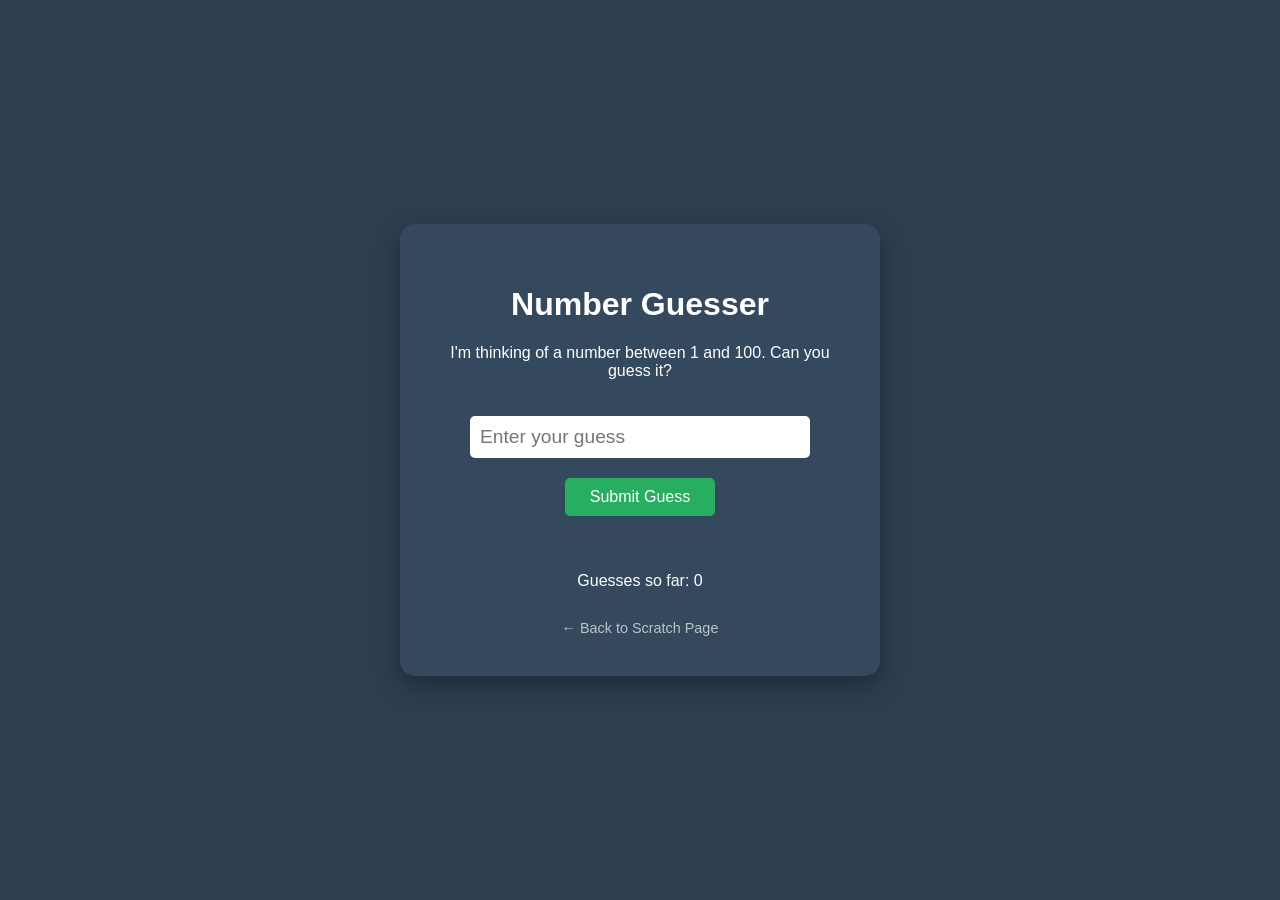
==== app.html @ 5795a9c8 "Add basic HTML structure for Number Guesser game" ====
<!DOCTYPE html>
<html lang="en">
<head>
    <meta charset="UTF-8">
    <title>AI Number Guesser</title>
    <style>
        /* CSS styling included in the same page per requirements */
        body {
            background-color: #2c3e50;
            color: white;
            font-family: 'Segoe UI', sans-serif;
            display: flex;
            justify-content: center;
            align-items: center;
            height: 100vh;
            margin: 0;
        }
        .game-container {
            background: #34495e;
            padding: 40px;
            border-radius: 15px;
            box-shadow: 0 10px 25px rgba(0,0,0,0.3);
            text-align: center;
            max-width: 400px;
        }
        input {
            padding: 10px;
            font-size: 1.2rem;
            width: 80%;
            border-radius: 5px;
            border: none;
            margin: 20px 0;
        }
        button {
            padding: 10px 25px;
            font-size: 1rem;
            background-color: #27ae60;
            color: white;
            border: none;
            border-radius: 5px;
            cursor: pointer;
            transition: background 0.3s;
        }
        button:hover { background-color: #2ecc71; }
        #message { margin-top: 20px; font-weight: bold; min-height: 1.2em; }
        .back-link { margin-top: 30px; display: block; color: #bdc3c7; text-decoration: none; font-size: 0.9rem; }
    </style>
</head>
<body>

<div class="game-container">
    <h1>Number Guesser</h1>
    <p>I'm thinking of a number between 1 and 100. Can you guess it?</p>
    
    <input type="number" id="userGuess" placeholder="Enter your guess">
    <br>
    <button onclick="checkGuess()">Submit Guess</button>
    
    <p id="message"></p>
    <p>Guesses so far: <span id="attempts">0</span></p>

    <a href="scratch.html" class="back-link">← Back to Scratch Page</a>
</div>

<script>
    // Game logic (JavaScript)
    const secretNumber = Math.floor(Math.random() * 100) + 1;
    let attempts = 0;

    function checkGuess() {
        const guess = document.getElementById('userGuess').value;
        const message = document.getElementById('message');
        const attemptsDisplay = document.getElementById('attempts');
        
        if (!guess) return;

        attempts++;
        attemptsDisplay.innerHTML = attempts;

        if (guess == secretNumber) {
            message.innerHTML = "🎉 Correct! You got it in " + attempts + " tries!";
            message.style.color = "#2ecc71";
            document.querySelector('button').disabled = true;
        } else if (guess < secretNumber) {
            message.innerHTML = "Too low! Try a higher number.";
            message.style.color = "#e67e22";
        } else {
            message.innerHTML = "Too high! Try a lower number.";
            message.style.color = "#e74c3c";
        }
        document.getElementById('userGuess').value = '';
    }
</script>

</body>
</html>
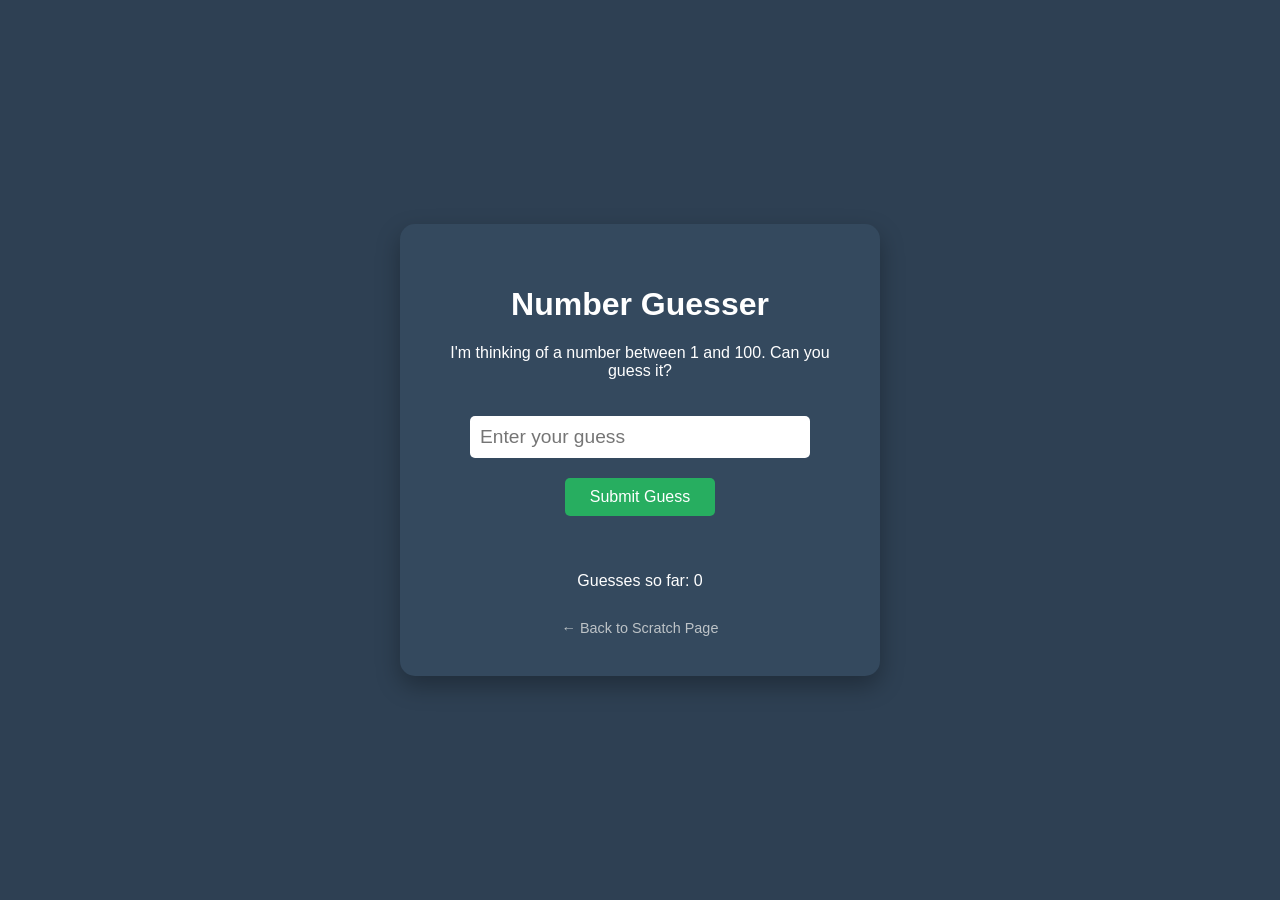
==== commit aa2450ac: "Change background color to a darker shade" ====
--- a/app.html
+++ b/app.html
@@ -6,7 +6,7 @@
     <style>
         /* CSS styling included in the same page per requirements */
         body {
-            background-color: #2c3e50;
+            background-color: #2e4053;
             color: white;
             font-family: 'Segoe UI', sans-serif;
             display: flex;
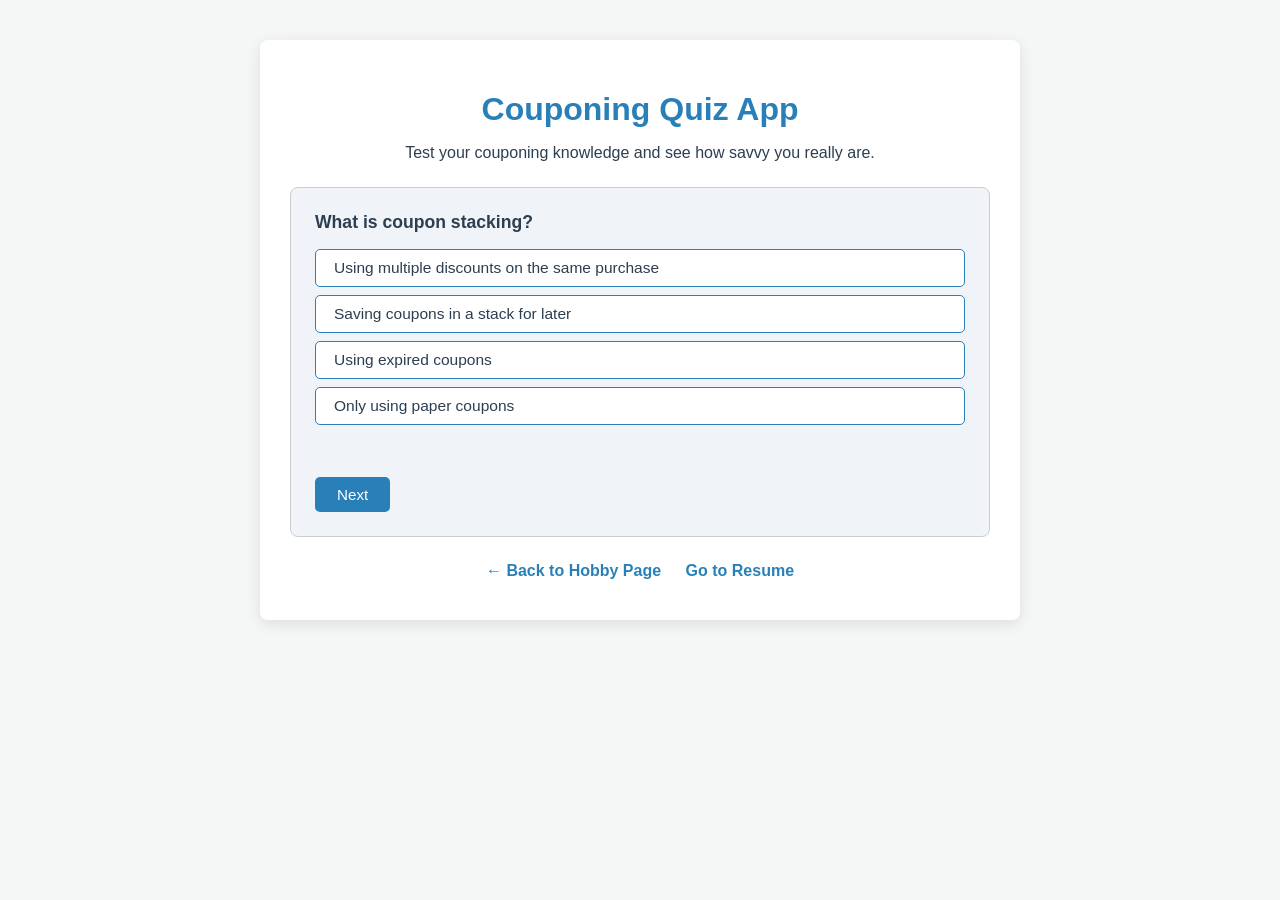
==== commit 23250f70: "." ====
--- a/app.html
+++ b/app.html
@@ -1,96 +1,251 @@
 <!DOCTYPE html>
 <html lang="en">
 <head>
-    <meta charset="UTF-8">
-    <title>AI Number Guesser</title>
-    <style>
-        /* CSS styling included in the same page per requirements */
-        body {
-            background-color: #2e4053;
-            color: white;
-            font-family: 'Segoe UI', sans-serif;
-            display: flex;
-            justify-content: center;
-            align-items: center;
-            height: 100vh;
-            margin: 0;
-        }
-        .game-container {
-            background: #34495e;
-            padding: 40px;
-            border-radius: 15px;
-            box-shadow: 0 10px 25px rgba(0,0,0,0.3);
-            text-align: center;
-            max-width: 400px;
-        }
-        input {
-            padding: 10px;
-            font-size: 1.2rem;
-            width: 80%;
-            border-radius: 5px;
-            border: none;
-            margin: 20px 0;
-        }
-        button {
-            padding: 10px 25px;
-            font-size: 1rem;
-            background-color: #27ae60;
-            color: white;
-            border: none;
-            border-radius: 5px;
-            cursor: pointer;
-            transition: background 0.3s;
-        }
-        button:hover { background-color: #2ecc71; }
-        #message { margin-top: 20px; font-weight: bold; min-height: 1.2em; }
-        .back-link { margin-top: 30px; display: block; color: #bdc3c7; text-decoration: none; font-size: 0.9rem; }
-    </style>
+  <meta charset="UTF-8" />
+  <meta name="viewport" content="width=device-width, initial-scale=1.0" />
+  <title>Couponing Quiz App</title>
+  <style>
+    body {
+      background-color: #f4f7f6;
+      font-family: 'Segoe UI', Tahoma, Geneva, Verdana, sans-serif;
+      color: #2c3e50;
+      margin: 0;
+      padding: 40px 10px;
+    }
+
+    .app-container {
+      max-width: 700px;
+      margin: 0 auto;
+      background: #ffffff;
+      padding: 30px 30px 40px;
+      border-radius: 8px;
+      box-shadow: 0 4px 15px rgba(0,0,0,0.1);
+    }
+
+    h1 {
+      text-align: center;
+      color: #2980b9;
+      margin-bottom: 10px;
+    }
+
+    p.subtitle {
+      text-align: center;
+      margin-bottom: 25px;
+    }
+
+    #quiz-box {
+      background:#f0f4f8;
+      border:1px solid #ccc;
+      border-radius:8px;
+      padding:24px;
+      margin-top:16px;
+    }
+
+    #q-text {
+      font-size:1.1rem;
+      font-weight:bold;
+      margin-bottom:16px;
+    }
+
+    #options {
+      display:flex;
+      flex-direction:column;
+      gap:8px;
+      margin-bottom:14px;
+    }
+
+    .opt-btn {
+      background:#fff;
+      border:1px solid #2980b9;
+      color:#2c3e50;
+      padding:9px 18px;
+      text-align:left;
+      border-radius:5px;
+      cursor:pointer;
+      font-size:0.97rem;
+      transition:background 0.15s;
+    }
+
+    .opt-btn:hover:not(:disabled) {
+      background:#d6eaf8;
+    }
+
+    .opt-btn:disabled {
+      opacity:0.65;
+      cursor:default;
+    }
+
+    #feedback {
+      font-size:1rem;
+      font-weight:bold;
+      min-height:22px;
+    }
+
+    #quiz-controls {
+      display:flex;
+      align-items:center;
+      gap:18px;
+      margin-top:16px;
+    }
+
+    #quiz-controls button {
+      background:#2980b9;
+      color:#fff;
+      border:none;
+      padding:9px 22px;
+      border-radius:5px;
+      cursor:pointer;
+      font-size:0.95rem;
+    }
+
+    #quiz-controls button:hover {
+      background:#1a6fa0;
+    }
+
+    #score-display {
+      color:#2980b9;
+      font-weight:bold;
+    }
+
+    .nav-links {
+      margin-top: 25px;
+      text-align: center;
+    }
+
+    .nav-links a {
+      color:#2980b9;
+      text-decoration:none;
+      font-weight:bold;
+      margin: 0 10px;
+    }
+
+    .nav-links a:hover {
+      text-decoration:underline;
+    }
+  </style>
 </head>
 <body>
-
-<div class="game-container">
-    <h1>Number Guesser</h1>
-    <p>I'm thinking of a number between 1 and 100. Can you guess it?</p>
-    
-    <input type="number" id="userGuess" placeholder="Enter your guess">
-    <br>
-    <button onclick="checkGuess()">Submit Guess</button>
-    
-    <p id="message"></p>
-    <p>Guesses so far: <span id="attempts">0</span></p>
-
-    <a href="scratch.html" class="back-link">← Back to Scratch Page</a>
-</div>
-
-<script>
-    // Game logic (JavaScript)
-    const secretNumber = Math.floor(Math.random() * 100) + 1;
-    let attempts = 0;
-
-    function checkGuess() {
-        const guess = document.getElementById('userGuess').value;
-        const message = document.getElementById('message');
-        const attemptsDisplay = document.getElementById('attempts');
-        
-        if (!guess) return;
-
-        attempts++;
-        attemptsDisplay.innerHTML = attempts;
-
-        if (guess == secretNumber) {
-            message.innerHTML = "🎉 Correct! You got it in " + attempts + " tries!";
-            message.style.color = "#2ecc71";
-            document.querySelector('button').disabled = true;
-        } else if (guess < secretNumber) {
-            message.innerHTML = "Too low! Try a higher number.";
-            message.style.color = "#e67e22";
-        } else {
-            message.innerHTML = "Too high! Try a lower number.";
-            message.style.color = "#e74c3c";
-        }
-        document.getElementById('userGuess').value = '';
-    }
-</script>
-
+  <div class="app-container">
+    <h1>Couponing Quiz App</h1>
+    <p class="subtitle">Test your couponing knowledge and see how savvy you really are.</p>
+
+    <div id="quiz-box">
+      <div id="q-text">Loading question...</div>
+      <div id="options"></div>
+      <div id="feedback"></div>
+
+      <div id="quiz-controls">
+        <button id="next-btn">Next</button>
+        <span id="score-display"></span>
+      </div>
+    </div>
+
+    <div class="nav-links">
+      <a href="scratch.html">← Back to Hobby Page</a>
+      <a href="index.html">Go to Resume</a>
+    </div>
+  </div>
+
+  <script>
+    const quizData = [
+      {
+        q: "What is coupon stacking?",
+        options: [
+          "Using multiple discounts on the same purchase",
+          "Saving coupons in a stack for later",
+          "Using expired coupons",
+          "Only using paper coupons"
+        ],
+        answer: 0
+      },
+      {
+        q: "Which of these helps you save the MOST?",
+        options: [
+          "Buying only name brands at full price",
+          "Combining store sales, coupons, and cashback",
+          "Shopping without a list",
+          "Ignoring weekly ads"
+        ],
+        answer: 1
+      },
+      {
+        q: "What’s a smart way to start couponing?",
+        options: [
+          "Trying to coupon at five stores at once",
+          "Starting with one store and a few key items",
+          "Only clipping random coupons",
+          "Buying things just because you have a coupon"
+        ],
+        answer: 1
+      },
+      {
+        q: "When is the best time to stock up?",
+        options: [
+          "When items are full price",
+          "During a sale with coupons and/or cashback",
+          "Whenever you feel like it",
+          "Only on weekends"
+        ],
+        answer: 1
+      }
+    ];
+
+    let index = 0;
+    let score = 0;
+
+    const qText = document.getElementById("q-text");
+    const optionsDiv = document.getElementById("options");
+    const feedback = document.getElementById("feedback");
+    const nextBtn = document.getElementById("next-btn");
+    const scoreDisplay = document.getElementById("score-display");
+
+    function loadQuestion() {
+      const current = quizData[index];
+      qText.textContent = current.q;
+      optionsDiv.innerHTML = "";
+      feedback.textContent = "";
+
+      current.options.forEach((opt, i) => {
+        const btn = document.createElement("button");
+        btn.className = "opt-btn";
+        btn.textContent = opt;
+        btn.onclick = () => checkAnswer(i);
+        optionsDiv.appendChild(btn);
+      });
+    }
+
+    function checkAnswer(selected) {
+      const correct = quizData[index].answer;
+      const buttons = document.querySelectorAll(".opt-btn");
+
+      buttons.forEach(b => b.disabled = true);
+
+      if (selected === correct) {
+        feedback.textContent = "Correct!";
+        feedback.style.color = "green";
+        score++;
+      } else {
+        feedback.textContent = "Not quite. Keep going!";
+        feedback.style.color = "red";
+      }
+
+      scoreDisplay.textContent = `Score: ${score}/${quizData.length}`;
+    }
+
+    nextBtn.onclick = () => {
+      index++;
+      if (index < quizData.length) {
+        loadQuestion();
+      } else {
+        qText.textContent = "Quiz complete!";
+        optionsDiv.innerHTML = "";
+        feedback.textContent = `Final score: ${score}/${quizData.length}`;
+        feedback.style.color = "#2980b9";
+        nextBtn.disabled = true;
+      }
+    };
+
+    loadQuestion();
+  </script>
 </body>
 </html>
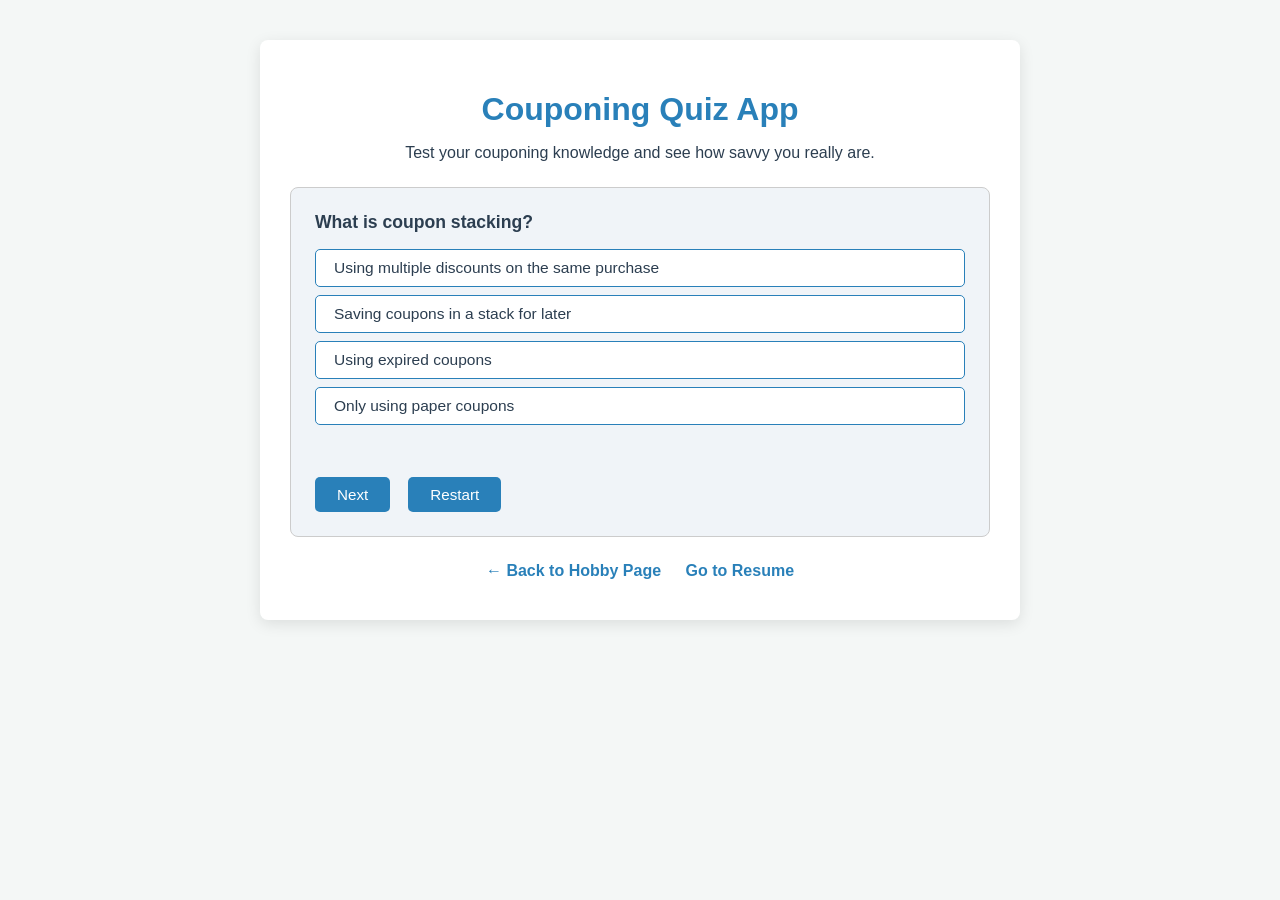
==== commit d875b22f: "." ====
--- a/app.html
+++ b/app.html
@@ -136,6 +136,7 @@
 
       <div id="quiz-controls">
         <button id="next-btn">Next</button>
+        <button id="restart-btn">Restart</button>
         <span id="score-display"></span>
       </div>
     </div>
@@ -146,106 +147,118 @@
     </div>
   </div>
 
-  <script>
-    const quizData = [
-      {
-        q: "What is coupon stacking?",
-        options: [
-          "Using multiple discounts on the same purchase",
-          "Saving coupons in a stack for later",
-          "Using expired coupons",
-          "Only using paper coupons"
-        ],
-        answer: 0
-      },
-      {
-        q: "Which of these helps you save the MOST?",
-        options: [
-          "Buying only name brands at full price",
-          "Combining store sales, coupons, and cashback",
-          "Shopping without a list",
-          "Ignoring weekly ads"
-        ],
-        answer: 1
-      },
-      {
-        q: "What’s a smart way to start couponing?",
-        options: [
-          "Trying to coupon at five stores at once",
-          "Starting with one store and a few key items",
-          "Only clipping random coupons",
-          "Buying things just because you have a coupon"
-        ],
-        answer: 1
-      },
-      {
-        q: "When is the best time to stock up?",
-        options: [
-          "When items are full price",
-          "During a sale with coupons and/or cashback",
-          "Whenever you feel like it",
-          "Only on weekends"
-        ],
-        answer: 1
-      }
-    ];
-
-    let index = 0;
-    let score = 0;
-
-    const qText = document.getElementById("q-text");
-    const optionsDiv = document.getElementById("options");
-    const feedback = document.getElementById("feedback");
-    const nextBtn = document.getElementById("next-btn");
-    const scoreDisplay = document.getElementById("score-display");
-
-    function loadQuestion() {
-      const current = quizData[index];
-      qText.textContent = current.q;
+<script>
+  const quizData = [
+    {
+      q: "What is coupon stacking?",
+      options: [
+        "Using multiple discounts on the same purchase",
+        "Saving coupons in a stack for later",
+        "Using expired coupons",
+        "Only using paper coupons"
+      ],
+      answer: 0
+    },
+    {
+      q: "Which of these helps you save the MOST?",
+      options: [
+        "Buying only name brands at full price",
+        "Combining store sales, coupons, and cashback",
+        "Shopping without a list",
+        "Ignoring weekly ads"
+      ],
+      answer: 1
+    },
+    {
+      q: "What’s a smart way to start couponing?",
+      options: [
+        "Trying to coupon at five stores at once",
+        "Starting with one store and a few key items",
+        "Only clipping random coupons",
+        "Buying things just because you have a coupon"
+      ],
+      answer: 1
+    },
+    {
+      q: "When is the best time to stock up?",
+      options: [
+        "When items are full price",
+        "During a sale with coupons and/or cashback",
+        "Whenever you feel like it",
+        "Only on weekends"
+      ],
+      answer: 1
+    }
+  ];
+
+  let index = 0;
+  let score = 0;
+
+  const qText = document.getElementById("q-text");
+  const optionsDiv = document.getElementById("options");
+  const feedback = document.getElementById("feedback");
+  const nextBtn = document.getElementById("next-btn");
+  const scoreDisplay = document.getElementById("score-display");
+  const restartBtn = document.getElementById("restart-btn"); // ⭐ NEW
+
+  function loadQuestion() {
+    const current = quizData[index];
+    qText.textContent = current.q;
+    optionsDiv.innerHTML = "";
+    feedback.textContent = "";
+
+    current.options.forEach((opt, i) => {
+      const btn = document.createElement("button");
+      btn.className = "opt-btn";
+      btn.textContent = opt;
+      btn.onclick = () => checkAnswer(i);
+      optionsDiv.appendChild(btn);
+    });
+  }
+
+  function checkAnswer(selected) {
+    const correct = quizData[index].answer;
+    const buttons = document.querySelectorAll(".opt-btn");
+
+    buttons.forEach(b => b.disabled = true);
+
+    if (selected === correct) {
+      feedback.textContent = "Correct!";
+      feedback.style.color = "green";
+      score++;
+    } else {
+      feedback.textContent = "Not quite. Keep going!";
+      feedback.style.color = "red";
+    }
+
+    scoreDisplay.textContent = `Score: ${score}/${quizData.length}`;
+  }
+
+  nextBtn.onclick = () => {
+    index++;
+    if (index < quizData.length) {
+      loadQuestion();
+    } else {
+      qText.textContent = "Quiz complete!";
       optionsDiv.innerHTML = "";
-      feedback.textContent = "";
-
-      current.options.forEach((opt, i) => {
-        const btn = document.createElement("button");
-        btn.className = "opt-btn";
-        btn.textContent = opt;
-        btn.onclick = () => checkAnswer(i);
-        optionsDiv.appendChild(btn);
-      });
-    }
-
-    function checkAnswer(selected) {
-      const correct = quizData[index].answer;
-      const buttons = document.querySelectorAll(".opt-btn");
-
-      buttons.forEach(b => b.disabled = true);
-
-      if (selected === correct) {
-        feedback.textContent = "Correct!";
-        feedback.style.color = "green";
-        score++;
-      } else {
-        feedback.textContent = "Not quite. Keep going!";
-        feedback.style.color = "red";
-      }
-
-      scoreDisplay.textContent = `Score: ${score}/${quizData.length}`;
-    }
-
-    nextBtn.onclick = () => {
-      index++;
-      if (index < quizData.length) {
-        loadQuestion();
-      } else {
-        qText.textContent = "Quiz complete!";
-        optionsDiv.innerHTML = "";
-        feedback.textContent = `Final score: ${score}/${quizData.length}`;
-        feedback.style.color = "#2980b9";
-        nextBtn.disabled = true;
-      }
-    };
-
+      feedback.textContent = `Final score: ${score}/${quizData.length}`;
+      feedback.style.color = "#2980b9";
+
+      nextBtn.style.display = "none";     // hide next
+      restartBtn.style.display = "inline-block"; // show restart
+    }
+  };
+
+  restartBtn.onclick = () => {
+    index = 0;
+    score = 0;
+    scoreDisplay.textContent = "";
+    nextBtn.style.display = "inline-block";
+    restartBtn.style.display = "none";
     loadQuestion();
-  </script>
+  };
+
+  loadQuestion();
+</script>
 </body>
 </html>
